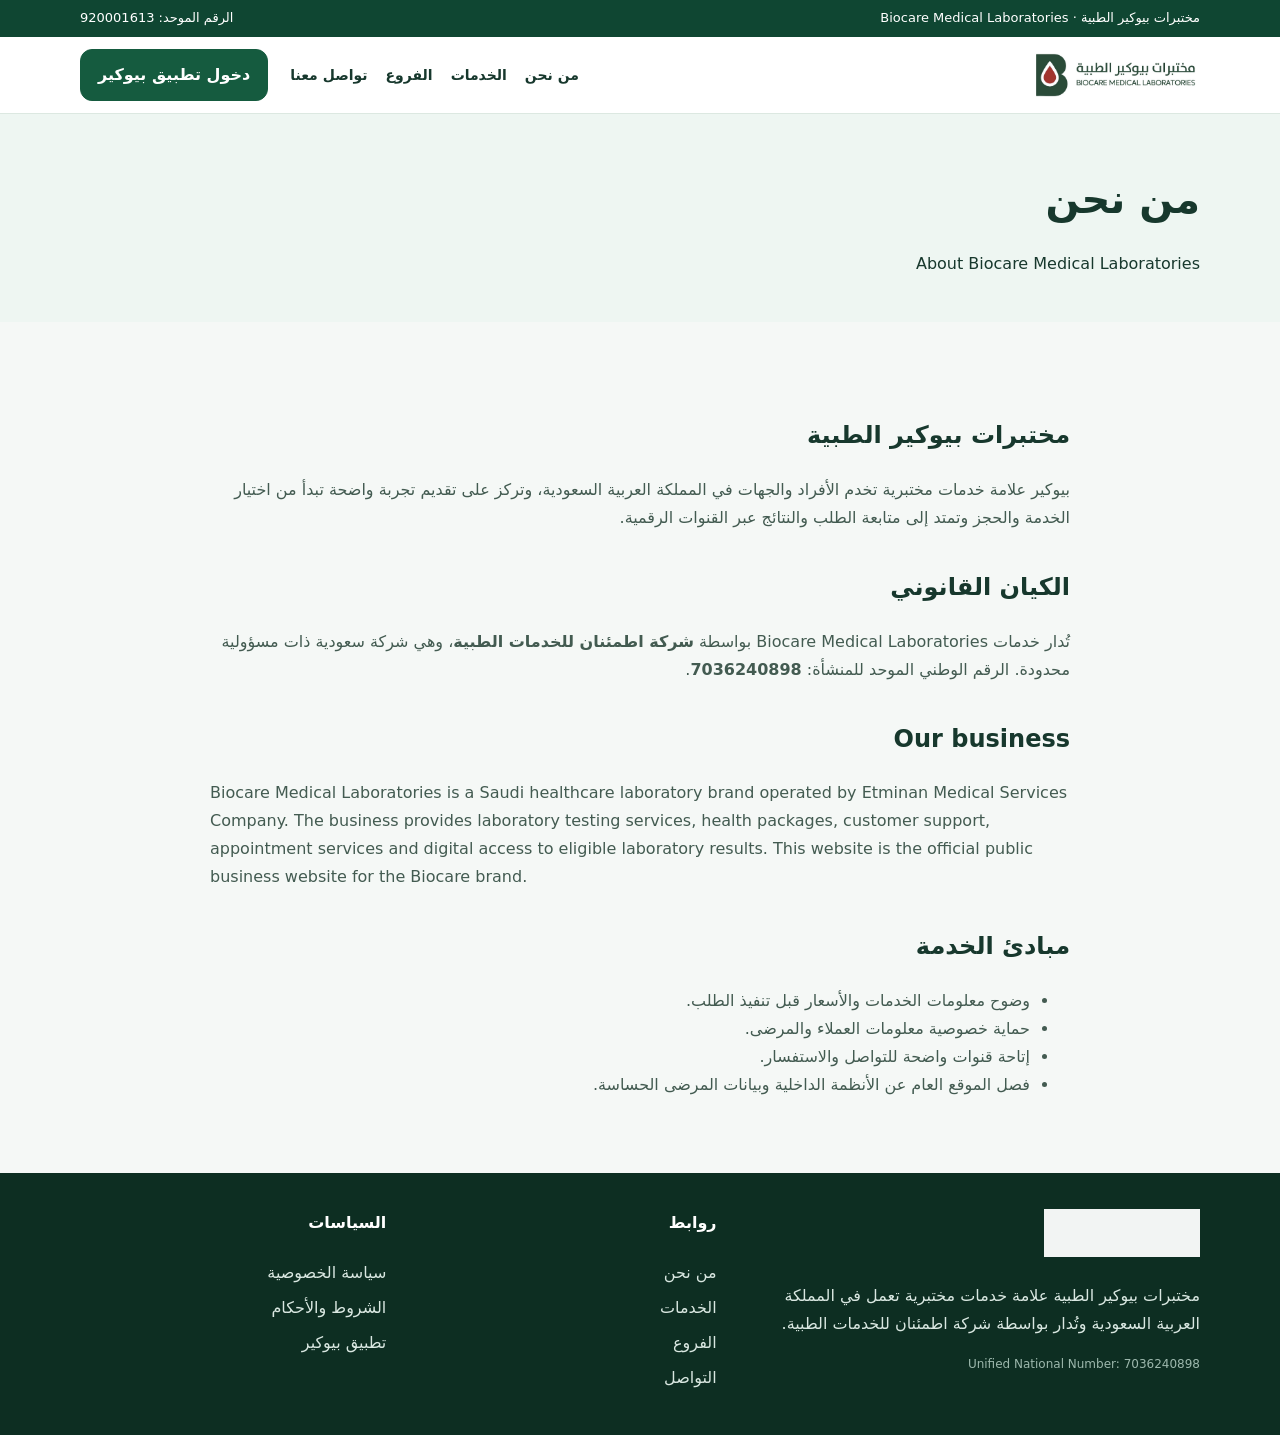
==== about.html @ c0dce728 "feat(web): add public company profile" ====
<!doctype html><html lang="ar" dir="rtl"><head><meta charset="utf-8"><meta name="viewport" content="width=device-width,initial-scale=1"><meta name="theme-color" content="#155b3f"><meta name="description" content="تعرف على مختبرات بيوكير الطبية والكيان القانوني المشغل لها في المملكة العربية السعودية."><link rel="icon" type="image/png" sizes="192x192" href="icon-192.png"><link rel="stylesheet" href="corporate.css?v=1"><title>من نحن | مختبرات بيوكير الطبية</title></head><body><div class="topbar"><div class="wrap"><span>مختبرات بيوكير الطبية · Biocare Medical Laboratories</span><span>الرقم الموحد: <a href="tel:920001613">920001613</a></span></div></div>
<header><div class="wrap nav"><a class="brand" href="index.html"><img src="logo-full.png" alt="مختبرات بيوكير الطبية"></a><nav class="links" aria-label="التنقل الرئيسي"><a href="about.html">من نحن</a><a href="services.html">الخدمات</a><a href="branches.html">الفروع</a><a href="contact.html">تواصل معنا</a></nav><a class="cta" href="patient-app.html">دخول تطبيق بيوكير</a></div></header><main><section class="page-hero"><div class="wrap"><h1>من نحن</h1><p>About Biocare Medical Laboratories</p></div></section><section><div class="wrap content"><h2>مختبرات بيوكير الطبية</h2><p>بيوكير علامة خدمات مختبرية تخدم الأفراد والجهات في المملكة العربية السعودية، وتركز على تقديم تجربة واضحة تبدأ من اختيار الخدمة والحجز وتمتد إلى متابعة الطلب والنتائج عبر القنوات الرقمية.</p><h2>الكيان القانوني</h2><p>تُدار خدمات Biocare Medical Laboratories بواسطة <strong>شركة اطمئنان للخدمات الطبية</strong>، وهي شركة سعودية ذات مسؤولية محدودة. الرقم الوطني الموحد للمنشأة: <strong dir="ltr">7036240898</strong>.</p><h2>Our business</h2><p lang="en" dir="ltr">Biocare Medical Laboratories is a Saudi healthcare laboratory brand operated by Etminan Medical Services Company. The business provides laboratory testing services, health packages, customer support, appointment services and digital access to eligible laboratory results. This website is the official public business website for the Biocare brand.</p><h2>مبادئ الخدمة</h2><ul><li>وضوح معلومات الخدمات والأسعار قبل تنفيذ الطلب.</li><li>حماية خصوصية معلومات العملاء والمرضى.</li><li>إتاحة قنوات واضحة للتواصل والاستفسار.</li><li>فصل الموقع العام عن الأنظمة الداخلية وبيانات المرضى الحساسة.</li></ul></div></section></main><footer><div class="wrap footer-grid"><div><img src="logo-full.png" alt="Biocare" style="height:48px;filter:brightness(0) invert(1);opacity:.95"><p>مختبرات بيوكير الطبية علامة خدمات مختبرية تعمل في المملكة العربية السعودية وتُدار بواسطة شركة اطمئنان للخدمات الطبية.</p><div class="small">Unified National Number: 7036240898</div></div><div><h4>روابط</h4><a href="about.html">من نحن</a><a href="services.html">الخدمات</a><a href="branches.html">الفروع</a><a href="contact.html">التواصل</a></div><div><h4>السياسات</h4><a href="privacy.html">سياسة الخصوصية</a><a href="terms.html">الشروط والأحكام</a><a href="patient-app.html">تطبيق بيوكير</a></div></div></footer></body></html>
---- corporate.css ----
:root{--green:#155b3f;--green2:#0f4632;--red:#c6282e;--ink:#17382d;--muted:#63756d;--bg:#f5f8f6;--line:#dce8e1;--soft:#edf5f1;--white:#fff;--shadow:0 14px 42px rgba(20,72,53,.08)}
*{box-sizing:border-box}html{scroll-behavior:smooth}body{margin:0;background:var(--bg);color:var(--ink);font-family:system-ui,-apple-system,"SF Arabic","Segoe UI",Arial,sans-serif;line-height:1.75}a{color:inherit}img{max-width:100%}
.wrap{width:min(1120px,calc(100% - 32px));margin:auto}.topbar{background:var(--green2);color:#fff;font-size:13px}.topbar .wrap{display:flex;justify-content:space-between;gap:18px;align-items:center;padding:7px 0}.topbar a{text-decoration:none}
header{position:sticky;top:0;z-index:20;background:rgba(255,255,255,.97);backdrop-filter:blur(12px);border-bottom:1px solid var(--line)}.nav{display:flex;align-items:center;gap:22px;min-height:76px}.brand{display:flex;align-items:center;gap:12px;text-decoration:none;margin-left:auto}.brand img{height:52px;width:auto}.links{display:flex;gap:18px;align-items:center}.links a{text-decoration:none;font-weight:700;font-size:14px}.cta,.btn{display:inline-flex;align-items:center;justify-content:center;gap:8px;border-radius:12px;padding:11px 17px;text-decoration:none;font-weight:800;border:1px solid var(--line);background:#fff}.cta,.btn.primary{background:var(--green);color:#fff;border-color:var(--green)}.btn.light{background:var(--soft);border-color:transparent;color:var(--green)}
.hero{padding:72px 0 42px;background:linear-gradient(135deg,#f9fcfa 0%,#eaf4ef 100%)}.hero-grid{display:grid;grid-template-columns:1.15fr .85fr;gap:34px;align-items:center}.eyebrow{display:inline-block;background:#e3f1eb;color:var(--green);padding:6px 10px;border-radius:999px;font-size:13px;font-weight:900}.hero h1{font-size:clamp(34px,5vw,62px);line-height:1.12;margin:16px 0}.hero p{font-size:18px;color:var(--muted);max-width:700px}.hero-card,.card{background:#fff;border:1px solid var(--line);border-radius:22px;padding:22px;box-shadow:var(--shadow)}.hero-card h2{margin-top:0}.facts{display:grid;grid-template-columns:1fr 1fr;gap:12px}.fact{background:var(--soft);border-radius:14px;padding:14px}.fact span{display:block;color:var(--muted);font-size:12px}.fact b{display:block;margin-top:3px}
section{padding:58px 0}.section-head{max-width:720px;margin-bottom:24px}.section-head h2{font-size:32px;margin:0 0 8px}.section-head p{color:var(--muted);margin:0}.grid{display:grid;grid-template-columns:repeat(3,1fr);gap:16px}.card h3{margin:2px 0 8px}.card p{margin:0;color:var(--muted)}.icon{width:42px;height:42px;border-radius:12px;background:var(--soft);display:grid;place-items:center;color:var(--green);font-weight:900;margin-bottom:12px}
.branch-grid{display:grid;grid-template-columns:repeat(2,1fr);gap:14px}.branch{background:#fff;border:1px solid var(--line);border-radius:16px;padding:18px}.branch h3{margin:0 0 4px}.branch p{margin:0;color:var(--muted)}.notice{background:#fff7e8;border:1px solid #efdfba;border-radius:16px;padding:15px}
.legal{background:var(--green2);color:#fff}.legal .card{box-shadow:none}.legal .section-head p{color:#d6e5de}.legal-grid{display:grid;grid-template-columns:1fr 1fr;gap:18px}.legal-card{background:rgba(255,255,255,.08);border:1px solid rgba(255,255,255,.18);border-radius:18px;padding:20px}.legal-card span{display:block;color:#cce0d7;font-size:13px}.legal-card b{font-size:18px}
footer{background:#0d2e22;color:#d9e7e1;padding:36px 0}.footer-grid{display:grid;grid-template-columns:1.2fr .8fr .8fr;gap:24px}.footer-grid h4{color:#fff;margin-top:0}.footer-grid a{display:block;color:#d9e7e1;text-decoration:none;margin:7px 0}.small{font-size:12px;color:#9db8ad}.page-hero{padding:50px 0 28px;background:#eef6f2}.page-hero h1{margin:0 0 10px;font-size:40px}.content{max-width:860px}.content h2{margin-top:34px}.content p,.content li{color:#435b51}.contact-grid{display:grid;grid-template-columns:1fr 1fr;gap:16px}.contact-box{background:#fff;border:1px solid var(--line);border-radius:18px;padding:20px}.contact-box a{text-decoration:none;font-weight:800;color:var(--green)}
@media(max-width:820px){.links{display:none}.nav{min-height:68px}.brand img{height:44px}.hero{padding-top:42px}.hero-grid,.legal-grid,.footer-grid,.contact-grid{grid-template-columns:1fr}.grid{grid-template-columns:1fr}.branch-grid{grid-template-columns:1fr}.facts{grid-template-columns:1fr 1fr}.topbar .wrap{display:block;text-align:center}.topbar .wrap span:last-child{display:none}}
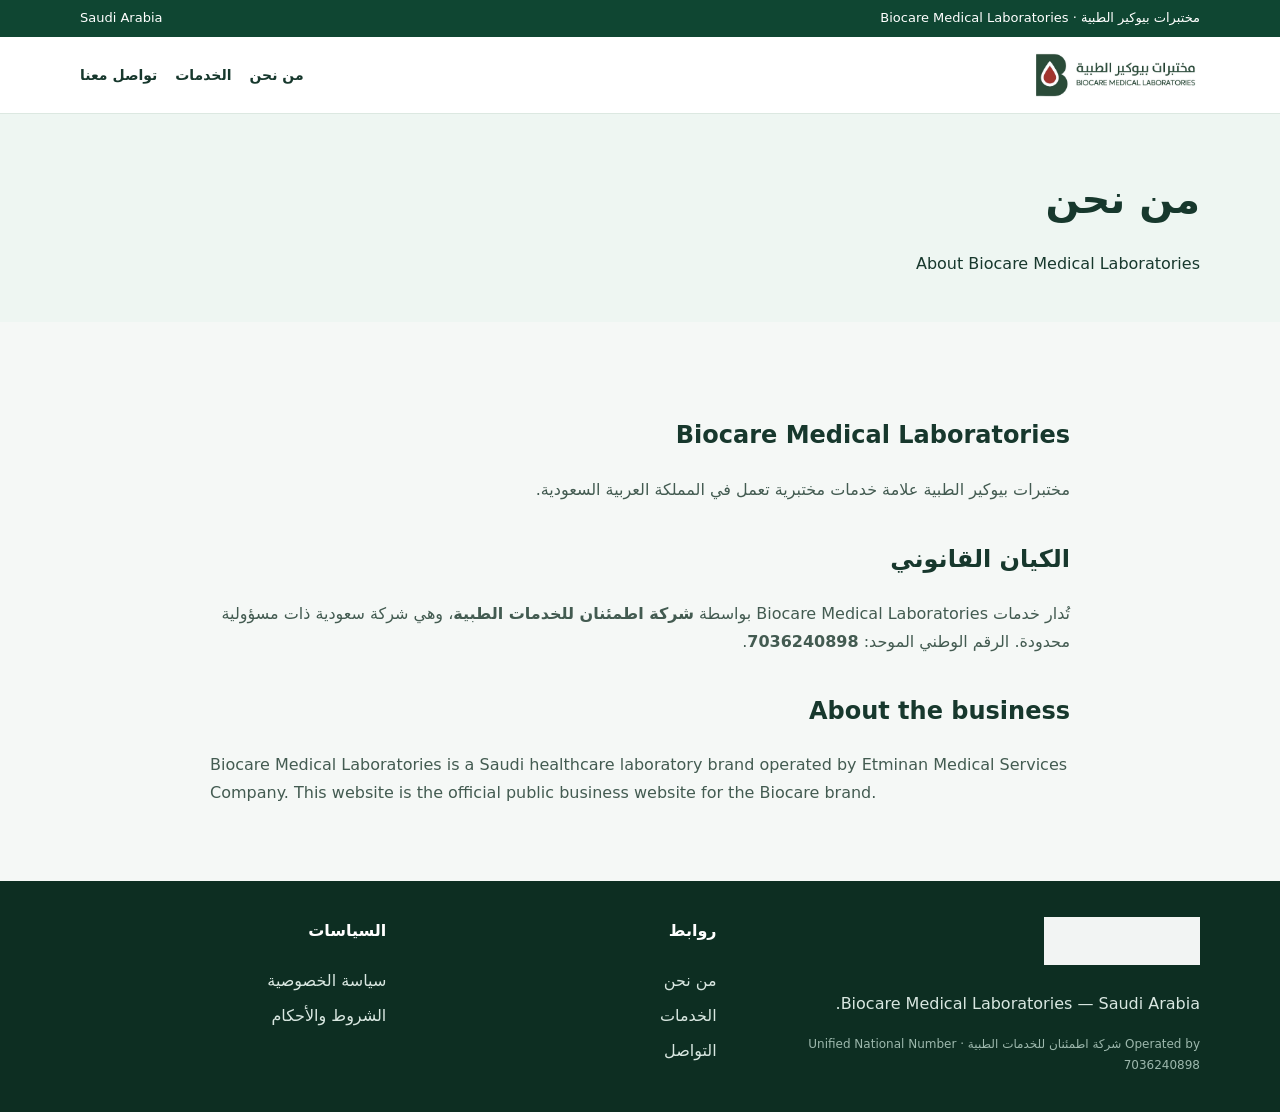
==== commit d03d99c6: "chore(web): simplify about.html for temporary verification site" ====
--- a/about.html
+++ b/about.html
@@ -1,2 +1,3 @@
-<!doctype html><html lang="ar" dir="rtl"><head><meta charset="utf-8"><meta name="viewport" content="width=device-width,initial-scale=1"><meta name="theme-color" content="#155b3f"><meta name="description" content="تعرف على مختبرات بيوكير الطبية والكيان القانوني المشغل لها في المملكة العربية السعودية."><link rel="icon" type="image/png" sizes="192x192" href="icon-192.png"><link rel="stylesheet" href="corporate.css?v=1"><title>من نحن | مختبرات بيوكير الطبية</title></head><body><div class="topbar"><div class="wrap"><span>مختبرات بيوكير الطبية · Biocare Medical Laboratories</span><span>الرقم الموحد: <a href="tel:920001613">920001613</a></span></div></div>
-<header><div class="wrap nav"><a class="brand" href="index.html"><img src="logo-full.png" alt="مختبرات بيوكير الطبية"></a><nav class="links" aria-label="التنقل الرئيسي"><a href="about.html">من نحن</a><a href="services.html">الخدمات</a><a href="branches.html">الفروع</a><a href="contact.html">تواصل معنا</a></nav><a class="cta" href="patient-app.html">دخول تطبيق بيوكير</a></div></header><main><section class="page-hero"><div class="wrap"><h1>من نحن</h1><p>About Biocare Medical Laboratories</p></div></section><section><div class="wrap content"><h2>مختبرات بيوكير الطبية</h2><p>بيوكير علامة خدمات مختبرية تخدم الأفراد والجهات في المملكة العربية السعودية، وتركز على تقديم تجربة واضحة تبدأ من اختيار الخدمة والحجز وتمتد إلى متابعة الطلب والنتائج عبر القنوات الرقمية.</p><h2>الكيان القانوني</h2><p>تُدار خدمات Biocare Medical Laboratories بواسطة <strong>شركة اطمئنان للخدمات الطبية</strong>، وهي شركة سعودية ذات مسؤولية محدودة. الرقم الوطني الموحد للمنشأة: <strong dir="ltr">7036240898</strong>.</p><h2>Our business</h2><p lang="en" dir="ltr">Biocare Medical Laboratories is a Saudi healthcare laboratory brand operated by Etminan Medical Services Company. The business provides laboratory testing services, health packages, customer support, appointment services and digital access to eligible laboratory results. This website is the official public business website for the Biocare brand.</p><h2>مبادئ الخدمة</h2><ul><li>وضوح معلومات الخدمات والأسعار قبل تنفيذ الطلب.</li><li>حماية خصوصية معلومات العملاء والمرضى.</li><li>إتاحة قنوات واضحة للتواصل والاستفسار.</li><li>فصل الموقع العام عن الأنظمة الداخلية وبيانات المرضى الحساسة.</li></ul></div></section></main><footer><div class="wrap footer-grid"><div><img src="logo-full.png" alt="Biocare" style="height:48px;filter:brightness(0) invert(1);opacity:.95"><p>مختبرات بيوكير الطبية علامة خدمات مختبرية تعمل في المملكة العربية السعودية وتُدار بواسطة شركة اطمئنان للخدمات الطبية.</p><div class="small">Unified National Number: 7036240898</div></div><div><h4>روابط</h4><a href="about.html">من نحن</a><a href="services.html">الخدمات</a><a href="branches.html">الفروع</a><a href="contact.html">التواصل</a></div><div><h4>السياسات</h4><a href="privacy.html">سياسة الخصوصية</a><a href="terms.html">الشروط والأحكام</a><a href="patient-app.html">تطبيق بيوكير</a></div></div></footer></body></html>+<!doctype html><html lang="ar" dir="rtl"><head><meta charset="utf-8"><meta name="viewport" content="width=device-width,initial-scale=1"><meta name="theme-color" content="#155b3f"><meta name="description" content="تعرف على مختبرات بيوكير الطبية والكيان القانوني المشغل لها."><link rel="icon" type="image/png" sizes="192x192" href="icon-192.png"><link rel="stylesheet" href="corporate.css?v=2"><title>من نحن | مختبرات بيوكير الطبية</title></head><body><div class="topbar"><div class="wrap"><span>مختبرات بيوكير الطبية · Biocare Medical Laboratories</span><span>Saudi Arabia</span></div></div>
+<header><div class="wrap nav"><a class="brand" href="index.html"><img src="logo-full.png" alt="مختبرات بيوكير الطبية"></a><nav class="links" aria-label="التنقل الرئيسي"><a href="about.html">من نحن</a><a href="services.html">الخدمات</a><a href="contact.html">تواصل معنا</a></nav></div></header>
+<main><section class="page-hero"><div class="wrap"><h1>من نحن</h1><p>About Biocare Medical Laboratories</p></div></section><section><div class="wrap content"><h2>Biocare Medical Laboratories</h2><p>مختبرات بيوكير الطبية علامة خدمات مختبرية تعمل في المملكة العربية السعودية.</p><h2>الكيان القانوني</h2><p>تُدار خدمات Biocare Medical Laboratories بواسطة <strong>شركة اطمئنان للخدمات الطبية</strong>، وهي شركة سعودية ذات مسؤولية محدودة. الرقم الوطني الموحد: <strong dir="ltr">7036240898</strong>.</p><h2>About the business</h2><p lang="en" dir="ltr">Biocare Medical Laboratories is a Saudi healthcare laboratory brand operated by Etminan Medical Services Company. This website is the official public business website for the Biocare brand.</p></div></section></main><footer><div class="wrap footer-grid"><div><img src="logo-full.png" alt="Biocare" style="height:48px;filter:brightness(0) invert(1);opacity:.95"><p>Biocare Medical Laboratories — Saudi Arabia.</p><div class="small">Operated by شركة اطمئنان للخدمات الطبية · Unified National Number 7036240898</div></div><div><h4>روابط</h4><a href="about.html">من نحن</a><a href="services.html">الخدمات</a><a href="contact.html">التواصل</a></div><div><h4>السياسات</h4><a href="privacy.html">سياسة الخصوصية</a><a href="terms.html">الشروط والأحكام</a></div></div></footer></body></html>
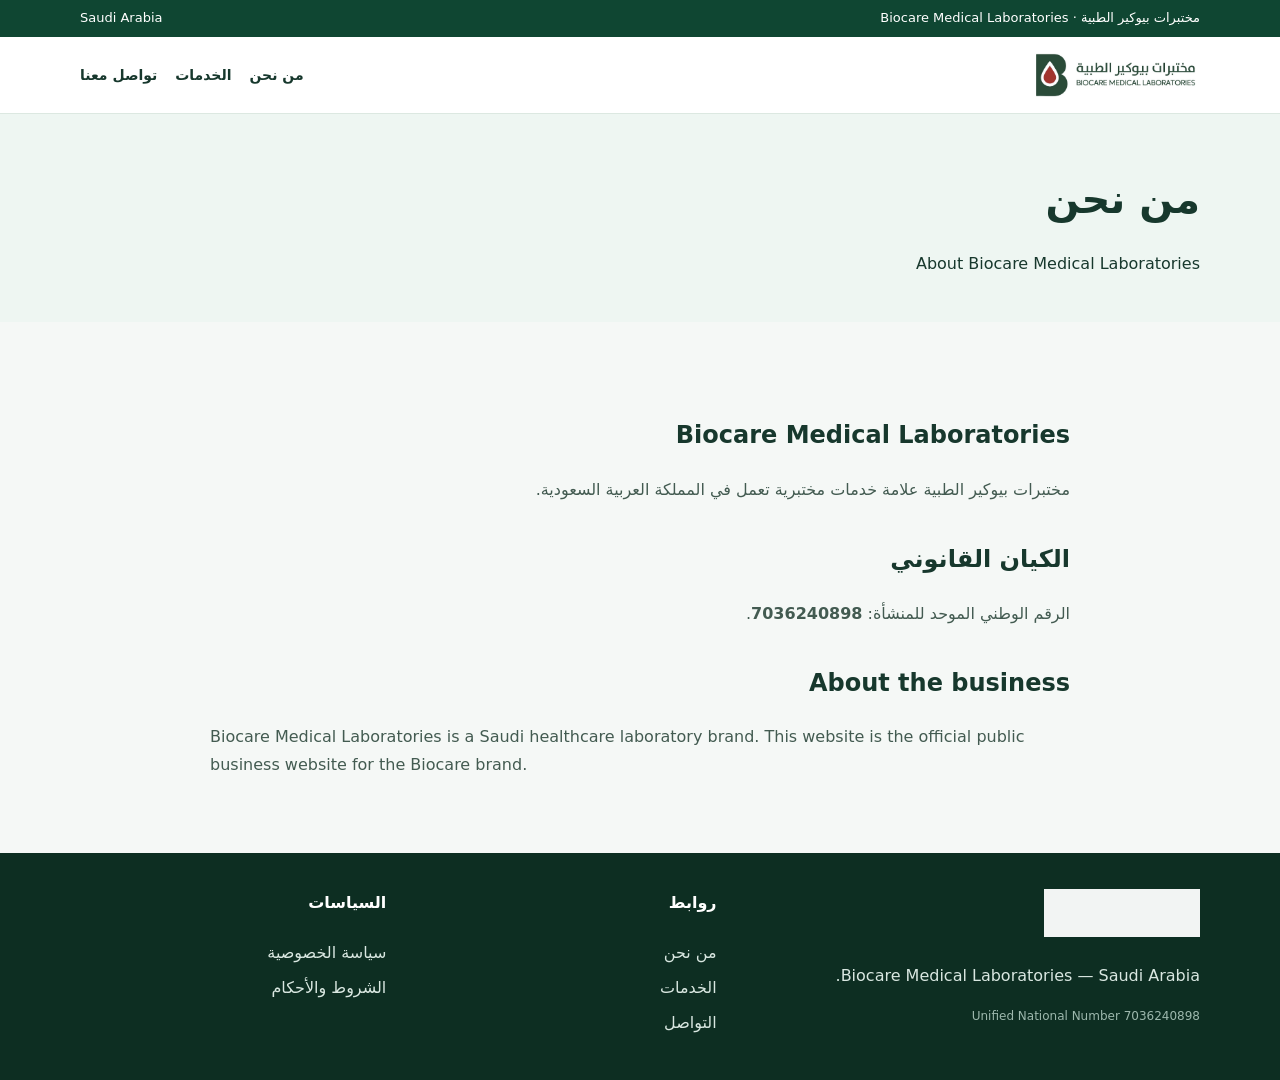
==== commit de6c0899: "chore(web): remove parent company name from about.html" ====
--- a/about.html
+++ b/about.html
@@ -1,3 +1,3 @@
 <!doctype html><html lang="ar" dir="rtl"><head><meta charset="utf-8"><meta name="viewport" content="width=device-width,initial-scale=1"><meta name="theme-color" content="#155b3f"><meta name="description" content="تعرف على مختبرات بيوكير الطبية والكيان القانوني المشغل لها."><link rel="icon" type="image/png" sizes="192x192" href="icon-192.png"><link rel="stylesheet" href="corporate.css?v=2"><title>من نحن | مختبرات بيوكير الطبية</title></head><body><div class="topbar"><div class="wrap"><span>مختبرات بيوكير الطبية · Biocare Medical Laboratories</span><span>Saudi Arabia</span></div></div>
 <header><div class="wrap nav"><a class="brand" href="index.html"><img src="logo-full.png" alt="مختبرات بيوكير الطبية"></a><nav class="links" aria-label="التنقل الرئيسي"><a href="about.html">من نحن</a><a href="services.html">الخدمات</a><a href="contact.html">تواصل معنا</a></nav></div></header>
-<main><section class="page-hero"><div class="wrap"><h1>من نحن</h1><p>About Biocare Medical Laboratories</p></div></section><section><div class="wrap content"><h2>Biocare Medical Laboratories</h2><p>مختبرات بيوكير الطبية علامة خدمات مختبرية تعمل في المملكة العربية السعودية.</p><h2>الكيان القانوني</h2><p>تُدار خدمات Biocare Medical Laboratories بواسطة <strong>شركة اطمئنان للخدمات الطبية</strong>، وهي شركة سعودية ذات مسؤولية محدودة. الرقم الوطني الموحد: <strong dir="ltr">7036240898</strong>.</p><h2>About the business</h2><p lang="en" dir="ltr">Biocare Medical Laboratories is a Saudi healthcare laboratory brand operated by Etminan Medical Services Company. This website is the official public business website for the Biocare brand.</p></div></section></main><footer><div class="wrap footer-grid"><div><img src="logo-full.png" alt="Biocare" style="height:48px;filter:brightness(0) invert(1);opacity:.95"><p>Biocare Medical Laboratories — Saudi Arabia.</p><div class="small">Operated by شركة اطمئنان للخدمات الطبية · Unified National Number 7036240898</div></div><div><h4>روابط</h4><a href="about.html">من نحن</a><a href="services.html">الخدمات</a><a href="contact.html">التواصل</a></div><div><h4>السياسات</h4><a href="privacy.html">سياسة الخصوصية</a><a href="terms.html">الشروط والأحكام</a></div></div></footer></body></html>+<main><section class="page-hero"><div class="wrap"><h1>من نحن</h1><p>About Biocare Medical Laboratories</p></div></section><section><div class="wrap content"><h2>Biocare Medical Laboratories</h2><p>مختبرات بيوكير الطبية علامة خدمات مختبرية تعمل في المملكة العربية السعودية.</p><h2>الكيان القانوني</h2><p>الرقم الوطني الموحد للمنشأة: <strong dir="ltr">7036240898</strong>.</p><h2>About the business</h2><p lang="en" dir="ltr">Biocare Medical Laboratories is a Saudi healthcare laboratory brand. This website is the official public business website for the Biocare brand.</p></div></section></main><footer><div class="wrap footer-grid"><div><img src="logo-full.png" alt="Biocare" style="height:48px;filter:brightness(0) invert(1);opacity:.95"><p>Biocare Medical Laboratories — Saudi Arabia.</p><div class="small">Unified National Number 7036240898</div></div><div><h4>روابط</h4><a href="about.html">من نحن</a><a href="services.html">الخدمات</a><a href="contact.html">التواصل</a></div><div><h4>السياسات</h4><a href="privacy.html">سياسة الخصوصية</a><a href="terms.html">الشروط والأحكام</a></div></div></footer></body></html>
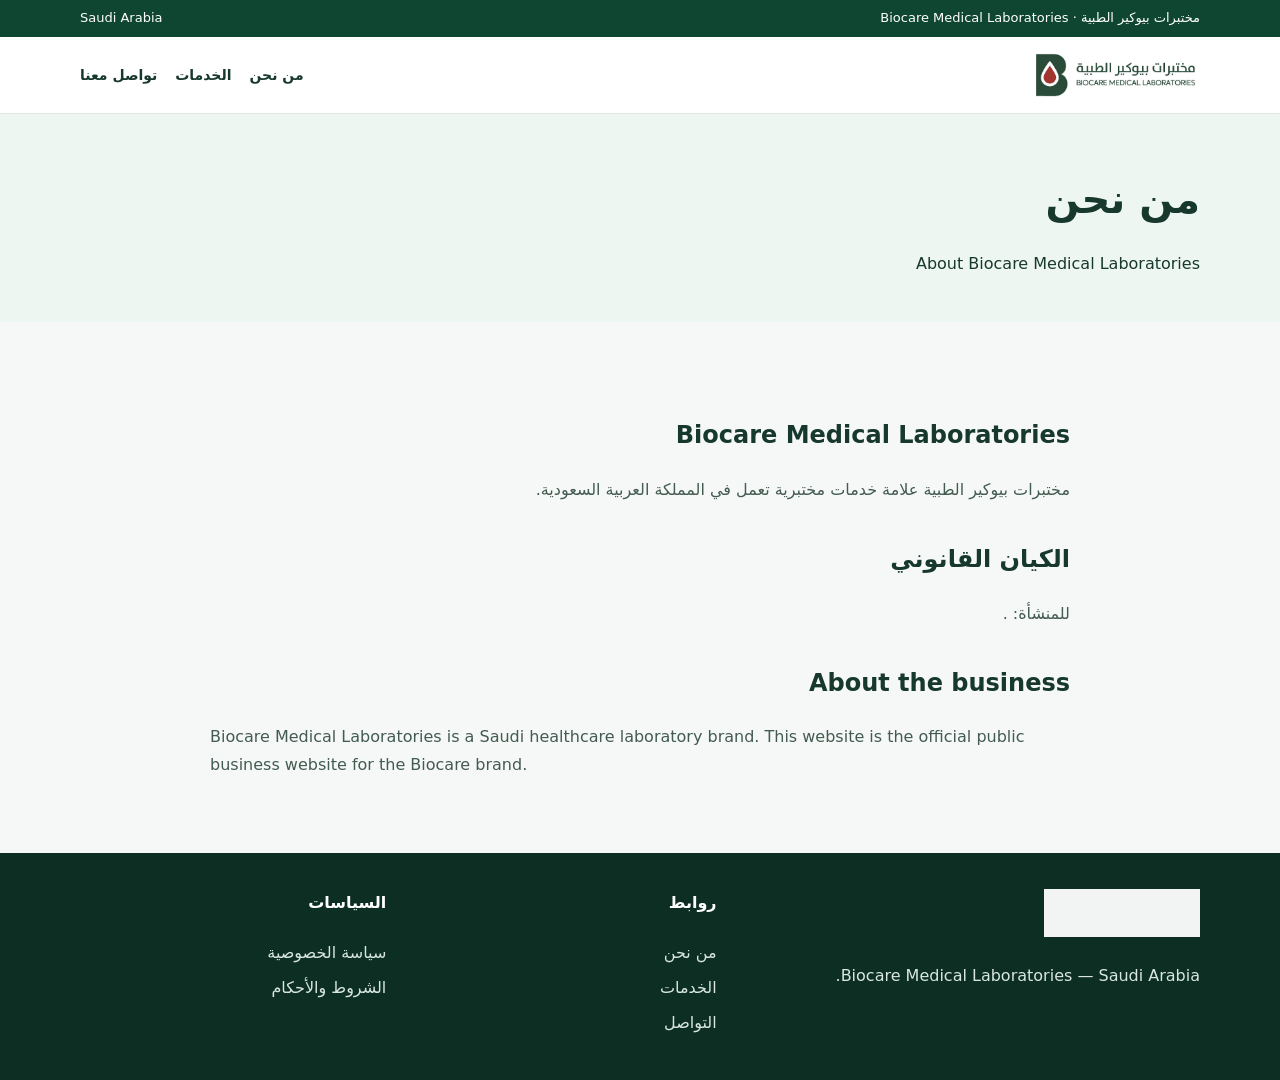
==== commit aac8f275: "chore(web): remove unified national number from about.html" ====
--- a/about.html
+++ b/about.html
@@ -1,3 +1,3 @@
 <!doctype html><html lang="ar" dir="rtl"><head><meta charset="utf-8"><meta name="viewport" content="width=device-width,initial-scale=1"><meta name="theme-color" content="#155b3f"><meta name="description" content="تعرف على مختبرات بيوكير الطبية والكيان القانوني المشغل لها."><link rel="icon" type="image/png" sizes="192x192" href="icon-192.png"><link rel="stylesheet" href="corporate.css?v=2"><title>من نحن | مختبرات بيوكير الطبية</title></head><body><div class="topbar"><div class="wrap"><span>مختبرات بيوكير الطبية · Biocare Medical Laboratories</span><span>Saudi Arabia</span></div></div>
 <header><div class="wrap nav"><a class="brand" href="index.html"><img src="logo-full.png" alt="مختبرات بيوكير الطبية"></a><nav class="links" aria-label="التنقل الرئيسي"><a href="about.html">من نحن</a><a href="services.html">الخدمات</a><a href="contact.html">تواصل معنا</a></nav></div></header>
-<main><section class="page-hero"><div class="wrap"><h1>من نحن</h1><p>About Biocare Medical Laboratories</p></div></section><section><div class="wrap content"><h2>Biocare Medical Laboratories</h2><p>مختبرات بيوكير الطبية علامة خدمات مختبرية تعمل في المملكة العربية السعودية.</p><h2>الكيان القانوني</h2><p>الرقم الوطني الموحد للمنشأة: <strong dir="ltr">7036240898</strong>.</p><h2>About the business</h2><p lang="en" dir="ltr">Biocare Medical Laboratories is a Saudi healthcare laboratory brand. This website is the official public business website for the Biocare brand.</p></div></section></main><footer><div class="wrap footer-grid"><div><img src="logo-full.png" alt="Biocare" style="height:48px;filter:brightness(0) invert(1);opacity:.95"><p>Biocare Medical Laboratories — Saudi Arabia.</p><div class="small">Unified National Number 7036240898</div></div><div><h4>روابط</h4><a href="about.html">من نحن</a><a href="services.html">الخدمات</a><a href="contact.html">التواصل</a></div><div><h4>السياسات</h4><a href="privacy.html">سياسة الخصوصية</a><a href="terms.html">الشروط والأحكام</a></div></div></footer></body></html>+<main><section class="page-hero"><div class="wrap"><h1>من نحن</h1><p>About Biocare Medical Laboratories</p></div></section><section><div class="wrap content"><h2>Biocare Medical Laboratories</h2><p>مختبرات بيوكير الطبية علامة خدمات مختبرية تعمل في المملكة العربية السعودية.</p><h2>الكيان القانوني</h2><p> للمنشأة: <strong dir="ltr"></strong>.</p><h2>About the business</h2><p lang="en" dir="ltr">Biocare Medical Laboratories is a Saudi healthcare laboratory brand. This website is the official public business website for the Biocare brand.</p></div></section></main><footer><div class="wrap footer-grid"><div><img src="logo-full.png" alt="Biocare" style="height:48px;filter:brightness(0) invert(1);opacity:.95"><p>Biocare Medical Laboratories — Saudi Arabia.</p></div><div><h4>روابط</h4><a href="about.html">من نحن</a><a href="services.html">الخدمات</a><a href="contact.html">التواصل</a></div><div><h4>السياسات</h4><a href="privacy.html">سياسة الخصوصية</a><a href="terms.html">الشروط والأحكام</a></div></div></footer></body></html>
